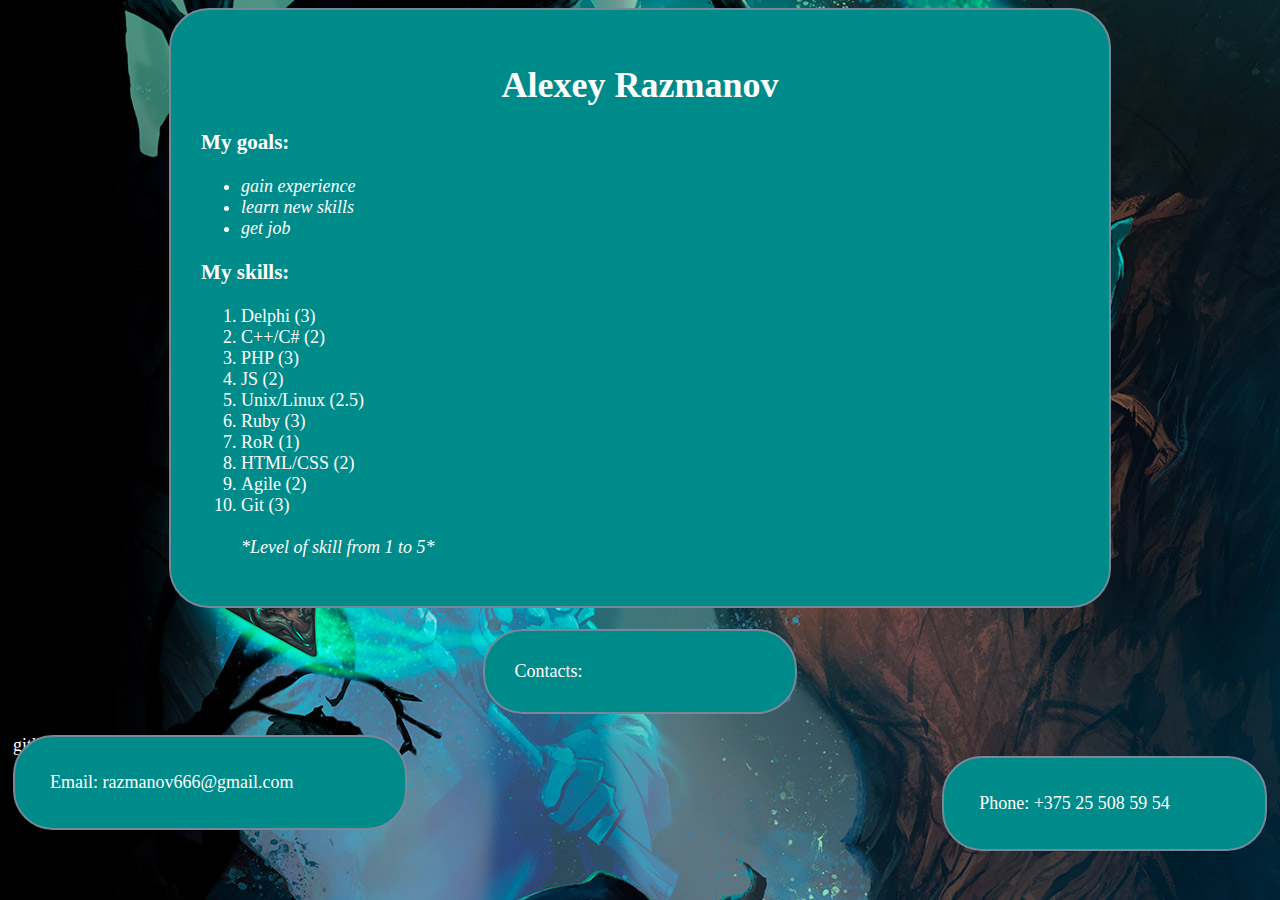
==== html/rsschool-cv-html.html @ 2773ad4a "refactor: create main interface" ====
<!--DOCTYPE html-->
<html>
    <head>
        <title>About student</title>
        <link rel="stylesheet" type="text/css" href="../css/rsschool-cv-css.css">
        <meta charset="utf-8">
    </head>
    <body>
        <div class="form-text">
            <h1 align="center">Alexey Razmanov</h1>
            <h3>My goals:</h3>
            <ul>
                <li>gain experience</li>
                <li>learn new skills</li>
                <li>get job</li>
            </ul>
            <h3>My skills:</h3>
            <ol>
                <li>Delphi (3)</li>
                <li>C++/C# (2)</li>
                <li>PHP (3)</li>
                <li>JS (2)</li>
                <li>Unix/Linux (2.5)</li>
                <li>Ruby (3)</li>
                    <li>RoR (1)</li>
                <li>HTML/CSS (2)</li>
                <li>Agile (2)</li>
                <li>Git (3)</li>
                <br>
                <i>*Level of skill from 1 to 5*</i>
            </ol>
        </div>
        <footer>
            <br>
            <div class="contacts">
                Contacts:
            </div>
            <br>
            <div class="footer-left">
                Email: razmanov666@gmail.com
            </div>
            <div class="footer-center">
                github: @Razmanov666
            </div>
            <div class="footer-right">
                Phone: +375 25 508 59 54
            </div>
        </footer>
    </body>
</html>
---- css/rsschool-cv-css.css ----
body {
    color: white;
    padding: 0 5px;
    font-size: 18px;
    background: url('../img/background.jpg') fixed;
}

ul {
    font-style: italic; 
}

.form-text, .footer-left, .footer-right, .contacts {
    padding: 30px;
    border-radius: 40px;
    border: 2px solid lightslategray;
    background-color: darkcyan;
}

.footer-left {
    position: absolute;
    margin-right: auto;
    width: 25%;
    padding: 35px;
}

.form-text, .contacts {
    margin-left: auto;
    margin-right: auto;
}

.form-text {
    width: 70%;
}

.contacts {
    width: 20%;
}

.footer-right {
    margin-left: auto;
    width: 20%;
    padding: 35px;
}
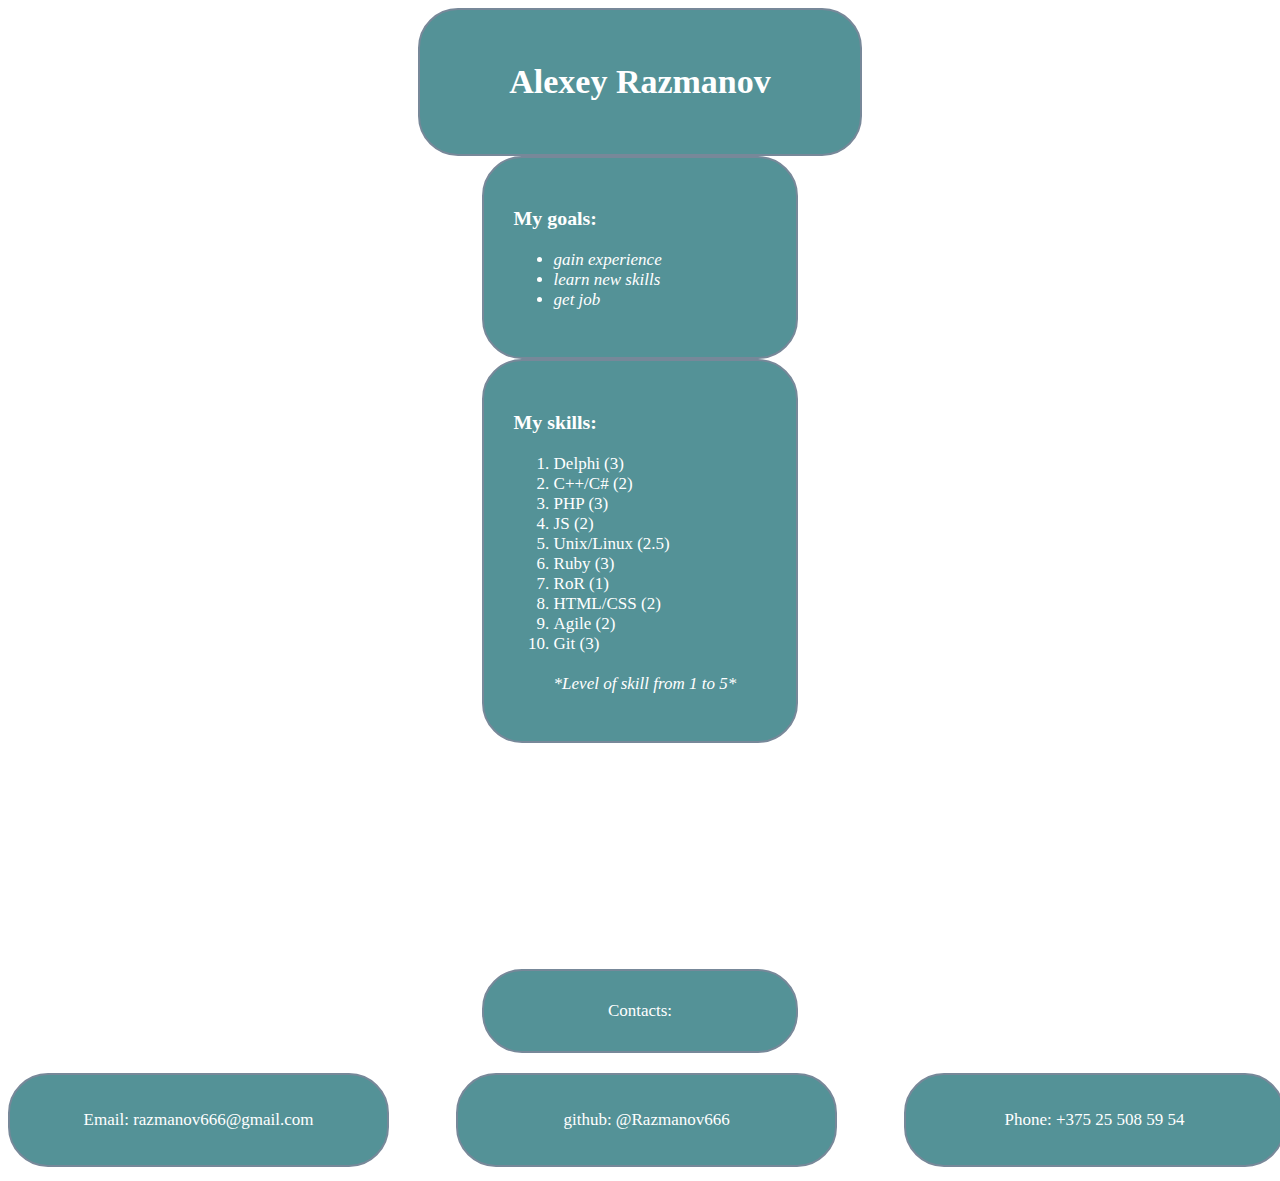
==== commit 19fb3dc5: "refactor: change style interface" ====
--- a/html/rsschool-cv-html.html
+++ b/html/rsschool-cv-html.html
@@ -8,12 +8,16 @@
     <body>
         <div class="form-text">
             <h1 align="center">Alexey Razmanov</h1>
+        </div>
+        <div class="contacts">
             <h3>My goals:</h3>
             <ul>
                 <li>gain experience</li>
                 <li>learn new skills</li>
                 <li>get job</li>
             </ul>
+        </div>
+        <div class="contacts">
             <h3>My skills:</h3>
             <ol>
                 <li>Delphi (3)</li>
@@ -29,6 +33,14 @@
                 <br>
                 <i>*Level of skill from 1 to 5*</i>
             </ol>
+        </div>
+            <h3>Education</h3>
+                <ul>
+                    <li>4th year student of BSU</li>
+                    <li>Took EPAM courses, which has name "Building modern web with RUBY in clouds",<br> but did not write a project, unfortunately</li>
+                </ul>
+            <h3>"London is the capital of Great Britain"</h3>
+                Level of English: A2/A2+ (last test A2).
         </div>
         <footer>
             <br>
--- a/css/rsschool-cv-css.css
+++ b/css/rsschool-cv-css.css
@@ -1,43 +1,57 @@
 body {
     color: white;
-    padding: 0 5px;
-    font-size: 18px;
-    background: url('../img/background.jpg') fixed;
+    padding: 0 0px;
+    padding-bottom: 100px;
+    font-size: 17px;
+    background: url('../img/космос.jpg') fixed;
+    background-size: 100%;
+    background-repeat: no-repeat;
 }
 
 ul {
     font-style: italic; 
 }
 
-.form-text, .footer-left, .footer-right, .contacts {
+footer {
+    text-align: center;
+}
+
+.form-text, .footer-center, .footer-left, .footer-right, .contacts {
     padding: 30px;
     border-radius: 40px;
     border: 2px solid lightslategray;
-    background-color: darkcyan;
+    background-color: rgba(54, 127, 133, 0.85);
 }
 
-.footer-left {
-    position: absolute;
-    margin-right: auto;
-    width: 25%;
-    padding: 35px;
-}
-
-.form-text, .contacts {
+.form-text, .contacts, .footer-center {
     margin-left: auto;
     margin-right: auto;
 }
 
 .form-text {
-    width: 70%;
+    width: 30%;
 }
 
 .contacts {
     width: 20%;
 }
 
+.footer-center {
+    position: absolute;
+    width: 24%;
+    padding: 35px;
+    margin-left: 35%;
+}
+
+.footer-left {
+    position: absolute;
+    width: 24%;
+    padding: 35px;
+}
+
 .footer-right {
-    margin-left: auto;
-    width: 20%;
+    position: absolute;
+    margin-left: 70%;
+    width: 24%;
     padding: 35px;
 }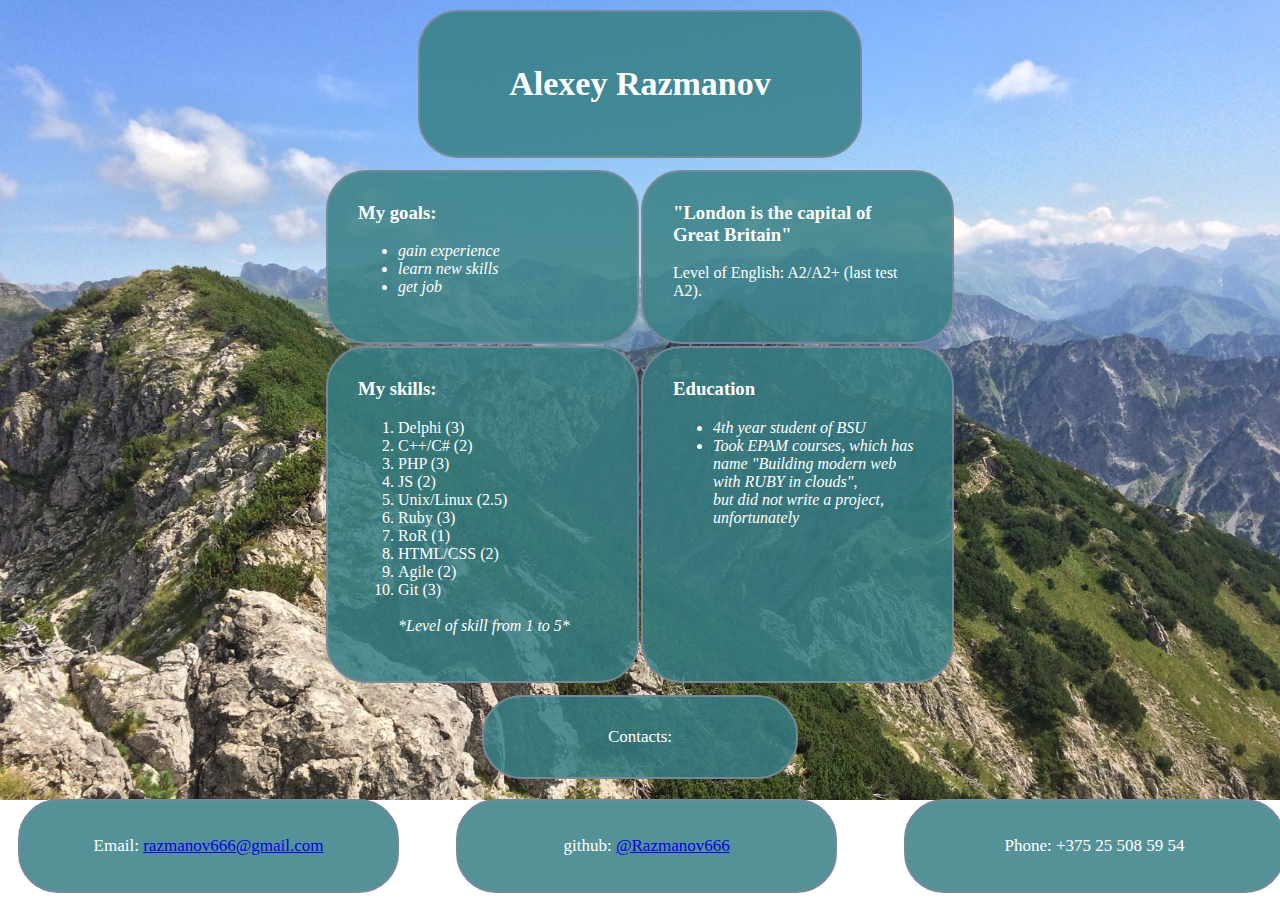
==== commit 9c570657: "refactor: change background and position HTML CSS" ====
--- a/html/rsschool-cv-html.html
+++ b/html/rsschool-cv-html.html
@@ -6,53 +6,70 @@
         <meta charset="utf-8">
     </head>
     <body>
-        <div class="form-text">
+        <header class="form-text">
             <h1 align="center">Alexey Razmanov</h1>
-        </div>
-        <div class="contacts">
-            <h3>My goals:</h3>
-            <ul>
-                <li>gain experience</li>
-                <li>learn new skills</li>
-                <li>get job</li>
-            </ul>
-        </div>
-        <div class="contacts">
-            <h3>My skills:</h3>
-            <ol>
-                <li>Delphi (3)</li>
-                <li>C++/C# (2)</li>
-                <li>PHP (3)</li>
-                <li>JS (2)</li>
-                <li>Unix/Linux (2.5)</li>
-                <li>Ruby (3)</li>
-                    <li>RoR (1)</li>
-                <li>HTML/CSS (2)</li>
-                <li>Agile (2)</li>
-                <li>Git (3)</li>
-                <br>
-                <i>*Level of skill from 1 to 5*</i>
-            </ol>
-        </div>
-            <h3>Education</h3>
-                <ul>
-                    <li>4th year student of BSU</li>
-                    <li>Took EPAM courses, which has name "Building modern web with RUBY in clouds",<br> but did not write a project, unfortunately</li>
-                </ul>
-            <h3>"London is the capital of Great Britain"</h3>
-                Level of English: A2/A2+ (last test A2).
-        </div>
+        </header>
+        <main>
+            <table>
+                <tr>
+                    <td>
+                        <div>
+                        <h3>My goals:</h3>
+                        <ul>
+                            <li>gain experience</li>
+                            <li>learn new skills</li>
+                            <li>get job</li>
+                        </ul>
+                        </div>
+                    </td>
+                    <td>
+                        <div>
+                            <h3>"London is the capital of Great Britain"</h3>
+                                Level of English: A2/A2+ (last test A2).
+                        </div>    
+                    </td>
+                </tr>
+                <tr>
+                    <td>  
+                        <div>
+                            <h3>My skills:</h3>
+                            <ol>
+                                <li>Delphi (3)</li>
+                                <li>C++/C# (2)</li>
+                                <li>PHP (3)</li>
+                                <li>JS (2)</li>
+                                <li>Unix/Linux (2.5)</li>
+                                <li>Ruby (3)</li>
+                                    <li>RoR (1)</li>
+                                <li>HTML/CSS (2)</li>
+                                <li>Agile (2)</li>
+                                <li>Git (3)</li>
+                                <br>
+                                <i>*Level of skill from 1 to 5*</i>
+                            </ol>
+                        </div>
+                    </td>
+                    <td>
+                        <div>
+                            <h3>Education</h3>
+                                <ul>
+                                    <li>4th year student of BSU</li>
+                                    <li>Took EPAM courses, which has name "Building modern web with RUBY in clouds",<br> but did not write a project, unfortunately</li>
+                                </ul>
+                        </div>
+                    </td>
+                </tr>   
+            </table>
+        </main>
         <footer>
-            <br>
             <div class="contacts">
                 Contacts:
             </div>
-            <br>
             <div class="footer-left">
-                Email: razmanov666@gmail.com
+                Email: <a href="mailto:razmanov666@gmail.com">razmanov666@gmail.com</a>
             </div>
             <div class="footer-center">
-                github: @Razmanov666
+                github: <a href="https://github.com/razmanov666">@Razmanov666</a>
             </div>
             <div class="footer-right">
                 Phone: +375 25 508 59 54
--- a/css/rsschool-cv-css.css
+++ b/css/rsschool-cv-css.css
@@ -3,7 +3,7 @@
     padding: 0 0px;
     padding-bottom: 100px;
     font-size: 17px;
-    background: url('../img/космос.jpg') fixed;
+    background: url('../img/On_top_of_the_Rubihorn_by_Matthias_Niess.jpg') fixed;
     background-size: 100%;
     background-repeat: no-repeat;
 }
@@ -12,13 +12,27 @@
     font-style: italic; 
 }
 
+table {
+    width: 50%;
+    height: 30%;
+    margin-left: auto;
+    margin-right: auto;
+}
+
+td {
+    vertical-align: text-top;
+    width: 50%;
+    height: 30%; 
+}
+
 footer {
     text-align: center;
 }
 
-.form-text, .footer-center, .footer-left, .footer-right, .contacts {
+.form-text, td, .footer-center, .footer-left, .footer-right, .contacts {
     padding: 30px;
     border-radius: 40px;
+    margin: 10px;
     border: 2px solid lightslategray;
     background-color: rgba(54, 127, 133, 0.85);
 }
